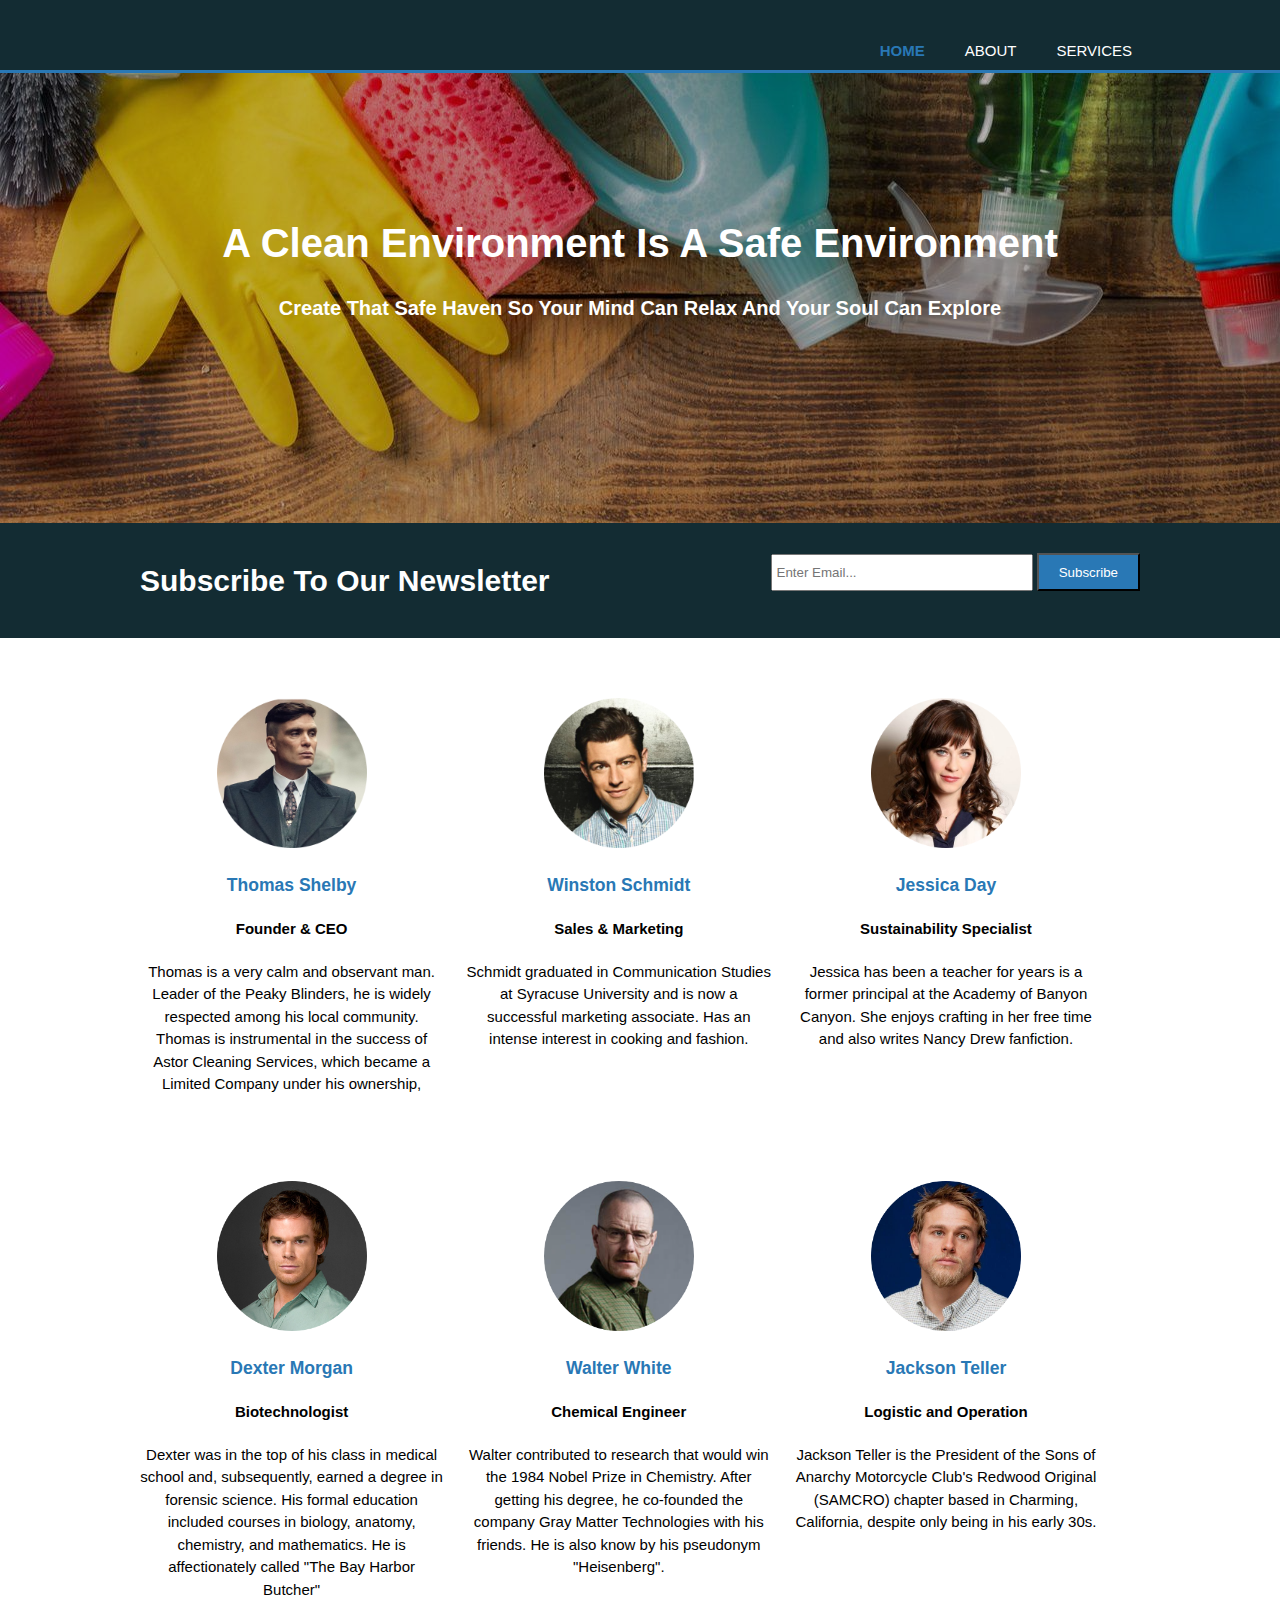
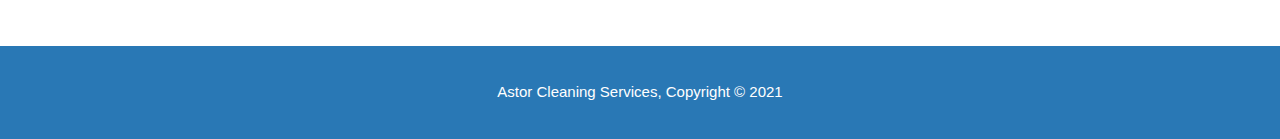
==== index.html @ 138631f9 "Add files via upload" ====
<!DOCTYPE html>
<html lang="en">

<head>
    <meta charset="UTF-8">
    <meta name="viewport" content="width=device-width">
    <meta name="description" content="Affordable and Professional Cleaning Services">
    <meta name="keywords" content="cleaning">
    <meta name="author" content="David Marie Jeanne">
    <title>Astor Cleaning Services | Welcome</title>
    <link rel="stylesheet" href="css\style.css">
</head>

<body>
    <header>

            

        <div class="container">


            <div id="branding">

                   <a href="index.html"><img src="images/astor1.svg" alt="" width="200" /></a>
                  


             <!--   can insert logo here instead of h1 -->
            </div>
            <nav>
                <ul>
                    <li class="current"><a href="index.html">Home</a></li>
                    <li><a href="about.html">About</a></li>
                    <li><a href="services.html">Services</a></li>
                </ul>
            </nav>

        </div>
    </header>

    <section id="showcase">
        <div class="container">
            <h1>A Clean Environment Is A Safe Environment</h1>
            <p><strong>Create That Safe Haven So Your Mind Can Relax And Your Soul Can Explore</strong></p>

        </div>

    </section>

    <section id="newsletter">
        <div class="container">
            <h1>Subscribe To Our Newsletter</h1>
            <form>
                <input type="email" placeholder="Enter Email...">
                <button type="submit" class="button_1">Subscribe</button>
            </form>
        </div>

    </section>


    <section id="boxes">
        <div class="container">
            <div class="box">
                <img src=".\Images\thomas-color.png" alt="barnet-stinson">
                <h3 style="color:#2978b5">Thomas Shelby</h3>
                <h4>Founder & CEO</h4>
                <p>Thomas is a very calm and observant man. Leader of the Peaky Blinders, he is widely respected among his local community. Thomas is instrumental in the success of Astor Cleaning Services, which became a Limited Company under his ownership, </p>
            </div>

            <div class="box">
                <img src=".\Images\schmidt-color.png" alt="winston-schmidt">
                <h3 style="color:#2978b5">Winston Schmidt</h3>
                <h4>Sales & Marketing</h4>
                <p>Schmidt graduated in Communication Studies at Syracuse University and is now a successful marketing associate. Has an intense interest in cooking and fashion.</p>
            </div>

            <div class="box">
                <img src=".\Images\jess-color.png" alt="jessica-day">
                <h3 style="color:#2978b5">Jessica Day</h3>
                <h4>Sustainability Specialist</h4>
                <p>Jessica has been a teacher for years is a former principal at the Academy of Banyon Canyon. She enjoys crafting in her free time and also writes Nancy Drew fanfiction.</p>
            </div>


        </div>

    </section>



</section>

<section id="boxes">
    <div class="container">
        <div class="box">
            <img src=".\Images\dexter-color.png" alt="dexter-morgan">
            <h3 style="color:#2978b5">Dexter Morgan</h3>
            <h4>Biotechnologist</h4>
            <p>Dexter was in the top of his class in medical school and, subsequently, earned a degree in forensic science. His formal education included courses in biology, anatomy, chemistry, and mathematics. He is affectionately called "The Bay Harbor Butcher"</p>
        </div>

        <div class="box">
            <img src=".\Images\walt-color.png" alt="walter-white">
            <h3 style="color:#2978b5">Walter White</h3>
            <h4>Chemical Engineer</h4>
            <p>Walter contributed to research that would win the 1984 Nobel Prize in Chemistry. After getting his degree, he co-founded the company Gray Matter Technologies with his friends. He is also know by his pseudonym "Heisenberg".</p>
        </div>

        <div class="box">
            <img src=".\Images\jax-color.png" alt="jackson-teller">
            <h3 style="color:#2978b5">Jackson Teller</h3>
            <h4>Logistic and Operation</h4>
            <p>Jackson Teller is  the President of the Sons of Anarchy Motorcycle Club's Redwood Original (SAMCRO) chapter based in Charming, California, despite only being in his early 30s.</p>
        </div>
        

    </div>

</section>

    <footer>
        <p>Astor Cleaning Services, Copyright &copy; 2021</p>
    </footer>

</body>

</html>
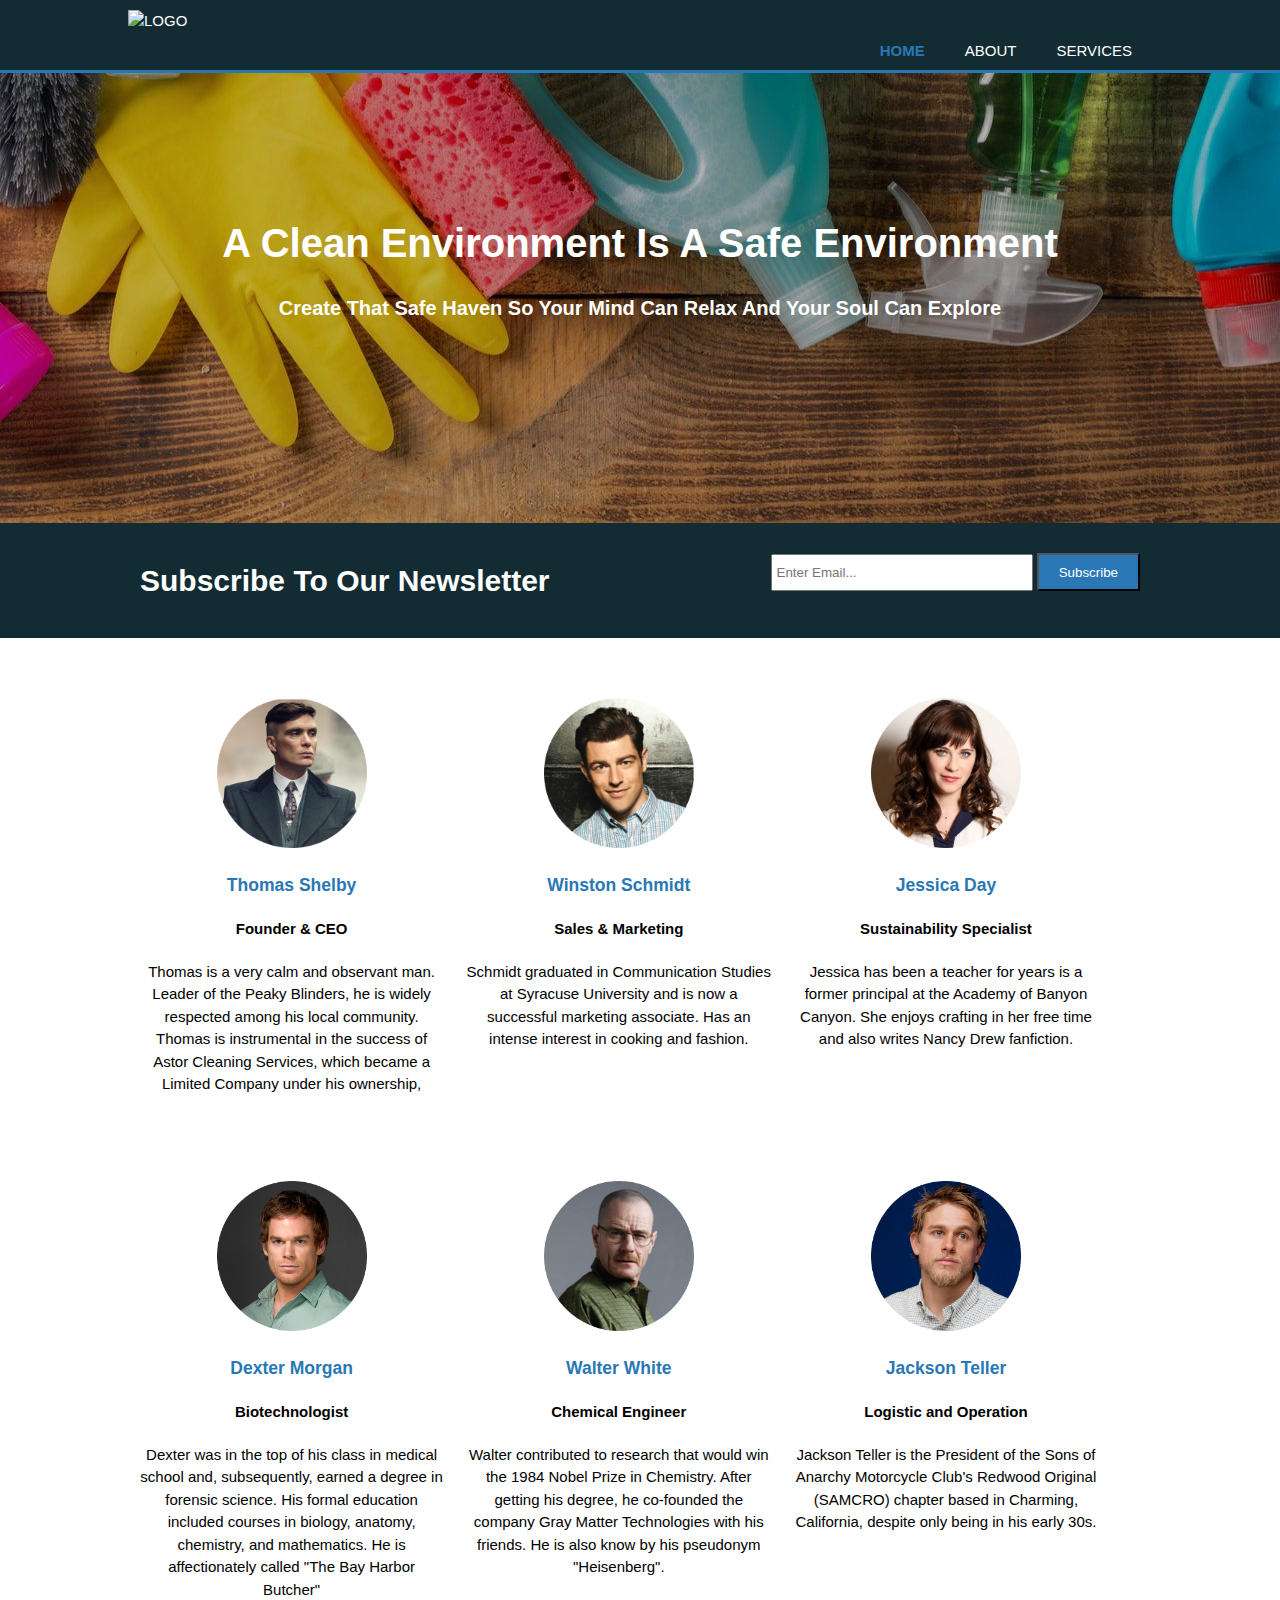
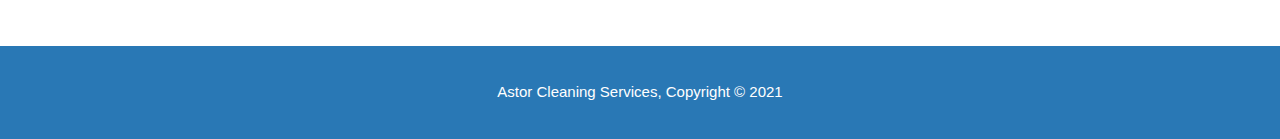
==== commit 1d05ef5d: "Update index.html" ====
--- a/index.html
+++ b/index.html
@@ -21,7 +21,7 @@
 
             <div id="branding">
 
-                   <a href="index.html"><img src="images/astor1.svg" alt="" width="200" /></a>
+                   <a href="index.html"><img src="images/astor1.svg" alt="logo" width="200" /></a>
                   
 
 
@@ -125,4 +125,4 @@
 
 </body>
 
-</html>+</html>
